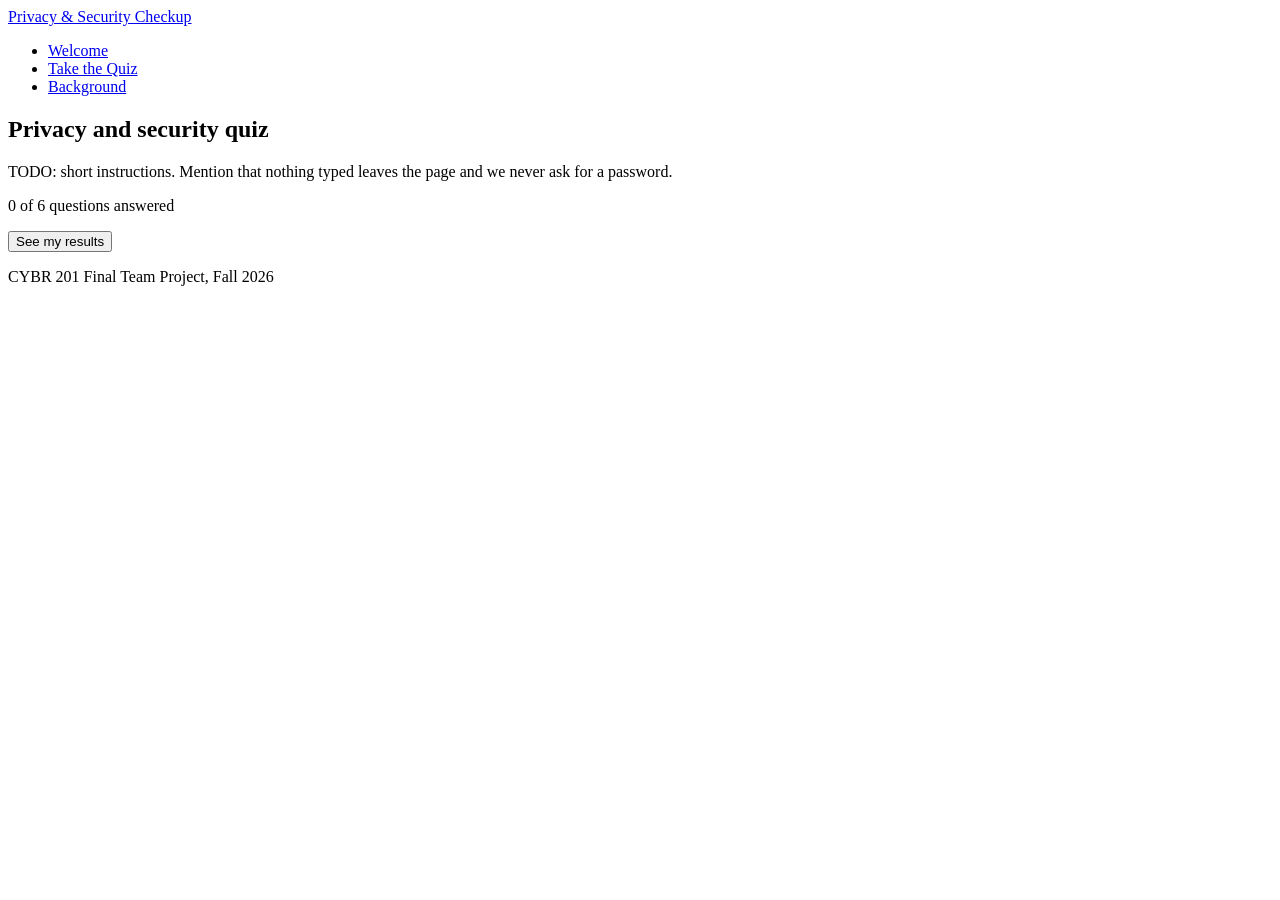
==== quiz.html @ f99be9a2 "Add barebones site structure Three linked pages, an empty stylesheet, and script.js with TODO stubs " ====
<!doctype html>
<html lang="en">
<head>
  <meta charset="utf-8">
  <meta name="viewport" content="width=device-width, initial-scale=1">
  <title>Privacy &amp; Security Checkup | Quiz</title>
  <link rel="stylesheet" href="styles.css">
</head>
<body>
  <header>
    <a href="index.html">Privacy &amp; Security Checkup</a>
    <nav aria-label="Main">
      <ul>
        <li><a href="index.html">Welcome</a></li>
        <li><a href="quiz.html" aria-current="page">Take the Quiz</a></li>
        <li><a href="background.html">Background</a></li>
      </ul>
    </nav>
  </header>

  <main>
    <section>
      <h1>Privacy and security quiz</h1>
      <p>TODO: short instructions. Mention that nothing typed leaves the page and we never ask for a password.</p>
    </section>

    <section>
      <!-- Progress counter (Feature 2 in script.js) -->
      <p id="progress-text">0 of 6 questions answered</p>

      <!-- Error messages from JavaScript validation go here -->
      <div id="form-errors" role="alert" hidden>
        <p>Please fix the following:</p>
        <ul id="error-list"></ul>
      </div>

      <form id="checkup-form">
        <!--
          TODO: add the fields from the proposal. Every field needs a <label>
          and HTML validation (required, minlength/maxlength, pattern).

          - First name or nickname (text, 2 to 30 letters)
          - 1. How do you handle passwords? (radio buttons)
          - 2. Do you use two-factor authentication? (radio buttons)
          - 3. How often do you install updates? (dropdown)
          - 4. Does your phone have a screen lock? (radio buttons)
          - 5. Who can see your social media profiles? (dropdown)
          - 6. Do you back up your phone and important files? (dropdown)
          - What worries you most? (checkboxes, at least one)
        -->

        <button type="submit">See my results</button>
      </form>

      <!-- Score and tips (Feature 3 in script.js) -->
      <div id="results" hidden>
        <h2 id="results-title"></h2>
        <ul id="results-tips"></ul>
      </div>
    </section>
  </main>

  <footer>
    <p>CYBR 201 Final Team Project, Fall 2026</p>
  </footer>

  <script src="script.js"></script>
</body>
</html>
---- styles.css ----
/* styles.css: shared by every page. No styling yet.

   TODO (CSS requirements from the guidelines):
   - Consistent colors and fonts
   - Box model: margin, padding, border
   - Flexbox or CSS Grid for part of the layout
   - Still usable when the browser window is narrow
   - Visible hover and focus styles on links and buttons
*/
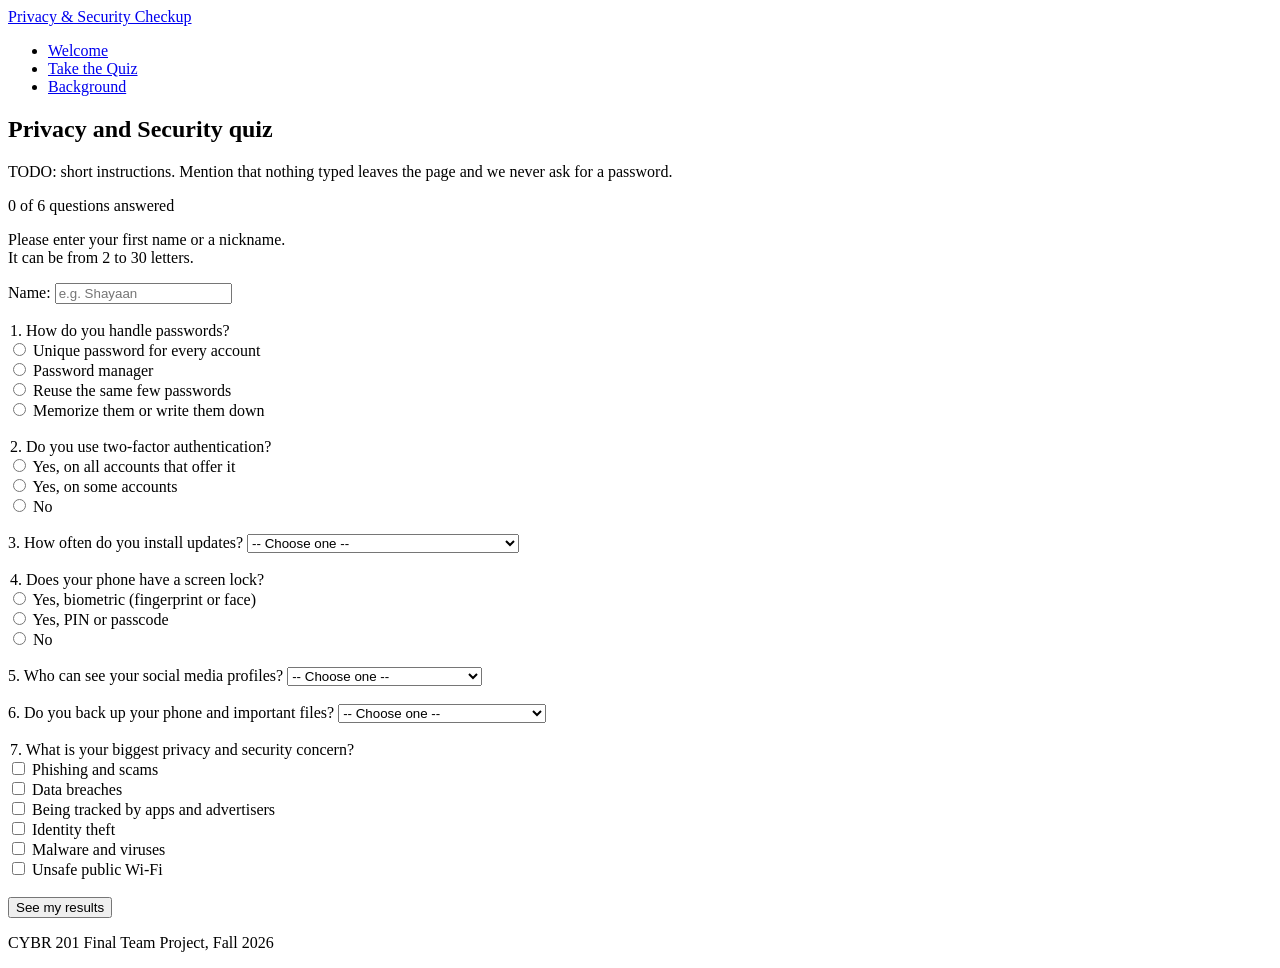
==== commit e5183eb3: "Added form widgets for quiz.html" ====
--- a/quiz.html
+++ b/quiz.html
@@ -20,7 +20,7 @@
 
   <main>
     <section>
-      <h1>Privacy and security quiz</h1>
+      <h1>Privacy and Security quiz</h1>
       <p>TODO: short instructions. Mention that nothing typed leaves the page and we never ask for a password.</p>
     </section>
 
@@ -38,16 +38,148 @@
         <!--
           TODO: add the fields from the proposal. Every field needs a <label>
           and HTML validation (required, minlength/maxlength, pattern).
-
-          - First name or nickname (text, 2 to 30 letters)
-          - 1. How do you handle passwords? (radio buttons)
-          - 2. Do you use two-factor authentication? (radio buttons)
-          - 3. How often do you install updates? (dropdown)
-          - 4. Does your phone have a screen lock? (radio buttons)
-          - 5. Who can see your social media profiles? (dropdown)
-          - 6. Do you back up your phone and important files? (dropdown)
-          - What worries you most? (checkboxes, at least one)
         -->
+
+        <!-- ** All line breaks should be temporary, as CSS should be used for proper spacing ** -->
+
+          <!-- - First name or nickname (text, 2 to 30 letters) -->
+          <p>Please enter your first name or a nickname.<br>
+          It can be from 2 to 30 letters.</p>
+            <div>
+              <label for="name">Name:</label>
+              <input type="text" id="responses" name="name" placeholder="e.g. Shayaan"
+              required minlength="2" maxlength="30" pattern="[A-Za-z]{2,30}">
+            </div>
+
+            <br>
+
+          <!-- 1. How do you handle passwords? (radio buttons) -->
+            <legend>1. How do you handle passwords?</legend>
+            <div>
+              <input type="radio" name="passwords" id="pw-unique" value="unique" required>
+              <label for="pw-unique">Unique password for every account</label>
+            </div>
+            <div>
+              <input type="radio" name="passwords" id="pw-manager" value="manager">
+              <label for="pw-manager">Password manager</label>
+            </div>
+            <div>
+              <input type="radio" name="passwords" id="pw-reuse" value="reuse">
+              <label for="pw-reuse">Reuse the same few passwords</label>
+            </div>
+            <div>
+              <input type="radio" name="passwords" id="pw-memory" value="memory">
+              <label for="pw-memory">Memorize them or write them down</label>
+            </div>
+
+            <br>
+
+          <!-- 2. Do you use two-factor authentication? (radio buttons) -->
+            <legend>2. Do you use two-factor authentication?</legend>
+            <div>
+              <input type="radio" name="two-factor" id="tfa-all" value="all" required>
+              <label for="tfa-all">Yes, on all accounts that offer it</label>
+            </div>
+            <div>
+              <input type="radio" name="two-factor" id="tfa-some" value="some">
+              <label for="tfa-some">Yes, on some accounts</label>
+            </div>
+            <div>
+              <input type="radio" name="two-factor" id="tfa-no" value="no">
+              <label for="tfa-no">No</label>
+            </div>
+
+            <br>
+
+          <!-- 3. How often do you install updates? (dropdown) -->
+          <div>
+            <label for="updates">3. How often do you install updates?</label>
+            <select id="updates" name="updates" required>
+              <option value="">-- Choose one --</option>
+              <option value="automatic">Automatically, as soon as they're available</option>
+              <option value="week">Within a week</option>
+              <option value="month">Within a month</option>
+              <option value="rarely">Rarely</option>
+              <option value="never">Never</option>
+            </select>
+          </div>
+
+            <br>
+
+          <!-- 4. Does your phone have a screen lock? (radio buttons) -->
+            <legend>4. Does your phone have a screen lock?</legend>
+            <div>
+              <input type="radio" name="screen-lock" id="lock-biometric" value="biometric" required>
+              <label for="lock-biometric">Yes, biometric (fingerprint or face)</label>
+            </div>
+            <div>
+              <input type="radio" name="screen-lock" id="lock-passcode" value="passcode">
+              <label for="lock-passcode">Yes, PIN or passcode</label>
+            </div>
+            <div>
+              <input type="radio" name="screen-lock" id="lock-none" value="none">
+              <label for="lock-none">No</label>
+            </div>
+
+            <br>
+
+          <!-- 5. Who can see your social media profiles? (dropdown) -->
+          <div>
+            <label for="social">5. Who can see your social media profiles?</label>
+            <select id="social" name="social" required>
+              <option value="">-- Choose one --</option>
+              <option value="public">Anyone (public)</option>
+              <option value="friends-of-friends">Friends and friends of friends</option>
+              <option value="friends">Friends only</option>
+              <option value="private">Only me</option>
+              <option value="none">I don't use social media</option>
+            </select>
+          </div>
+
+            <br>
+
+          <!-- 6. Do you back up your phone and important files? (dropdown) -->
+          <div>
+            <label for="backup">6. Do you back up your phone and important files?</label>
+            <select id="backup" name="backup" required>
+              <option value="">-- Choose one --</option>
+              <option value="automatic">Yes, automatically</option>
+              <option value="manual">Yes, manually from time to time</option>
+              <option value="rarely">Rarely</option>
+              <option value="never">Never</option>
+            </select>
+          </div>
+
+            <br>
+
+          <!-- 7. What are your biggest privacy and security concerns? (checkboxes, at least two) -->
+            <legend>7. What is your biggest privacy and security concern?</legend>
+            <div>
+              <input type="checkbox" name="concerns" id="c-phishing" value="phishing">
+              <label for="c-phishing">Phishing and scams</label>
+            </div>
+            <div>
+              <input type="checkbox" name="concerns" id="c-breach" value="data-breach">
+              <label for="c-breach">Data breaches</label>
+            </div>
+            <div>
+              <input type="checkbox" name="concerns" id="c-tracking" value="tracking">
+              <label for="c-tracking">Being tracked by apps and advertisers</label>
+            </div>
+            <div>
+              <input type="checkbox" name="concerns" id="c-identity" value="identity-theft">
+              <label for="c-identity">Identity theft</label>
+            </div>
+            <div>
+              <input type="checkbox" name="concerns" id="c-malware" value="malware">
+              <label for="c-malware">Malware and viruses</label>
+            </div>
+            <div>
+              <input type="checkbox" name="concerns" id="c-wifi" value="public-wifi">
+              <label for="c-wifi">Unsafe public Wi-Fi</label>
+            </div>
+
+			<br>
 
         <button type="submit">See my results</button>
       </form>
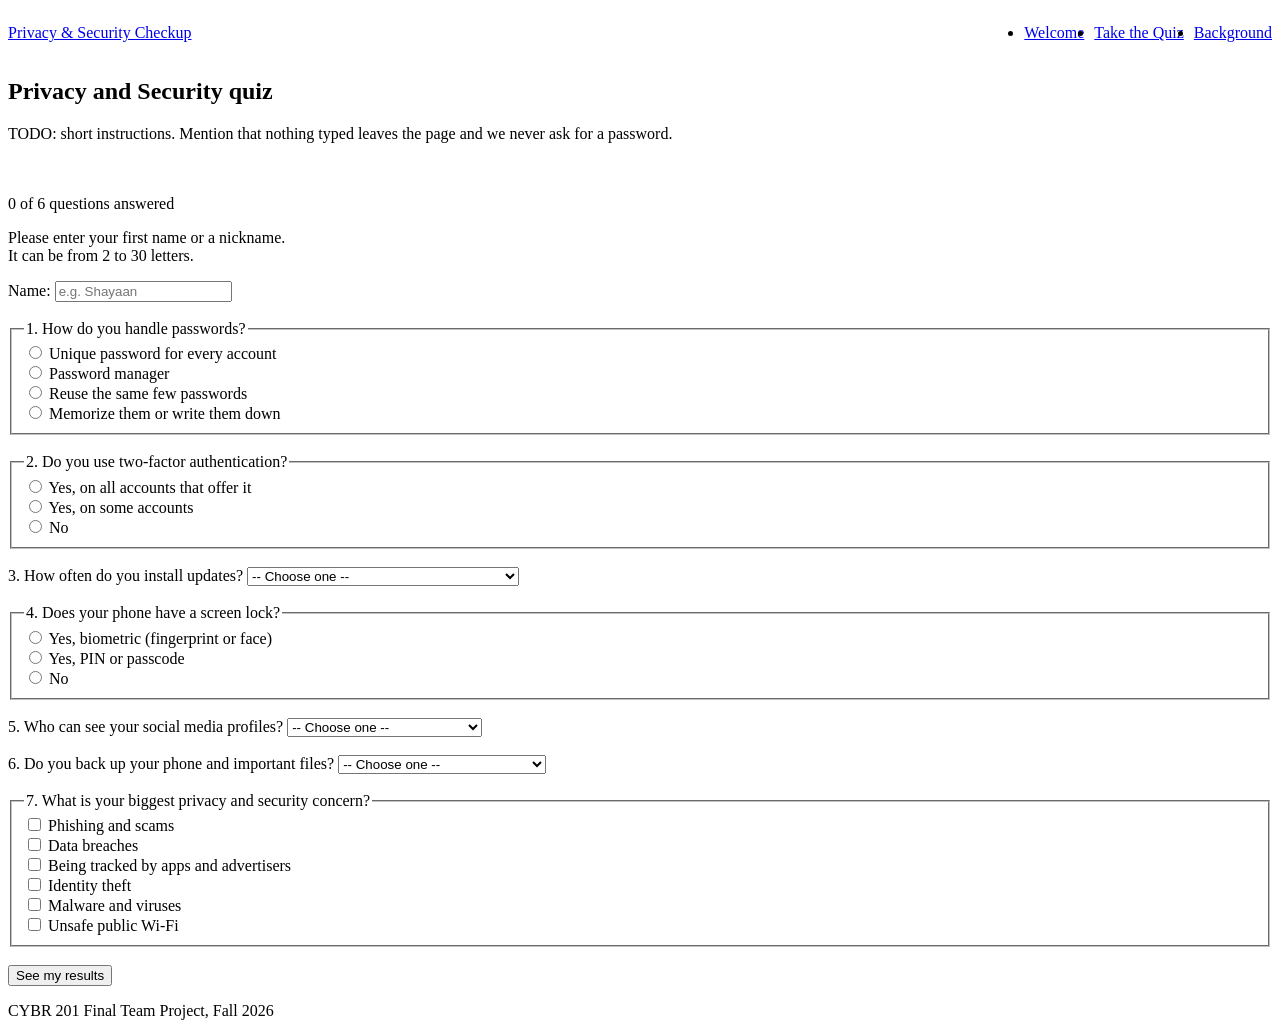
==== commit fd1ddee1: "Link the name label and wrap question groups in fieldsets The name label pointed at id="name" but th" ====
--- a/quiz.html
+++ b/quiz.html
@@ -47,13 +47,14 @@
           It can be from 2 to 30 letters.</p>
             <div>
               <label for="name">Name:</label>
-              <input type="text" id="responses" name="name" placeholder="e.g. Shayaan"
+              <input type="text" id="name" name="name" placeholder="e.g. Shayaan"
               required minlength="2" maxlength="30" pattern="[A-Za-z]{2,30}">
             </div>
 
             <br>
 
           <!-- 1. How do you handle passwords? (radio buttons) -->
+          <fieldset>
             <legend>1. How do you handle passwords?</legend>
             <div>
               <input type="radio" name="passwords" id="pw-unique" value="unique" required>
@@ -71,10 +72,12 @@
               <input type="radio" name="passwords" id="pw-memory" value="memory">
               <label for="pw-memory">Memorize them or write them down</label>
             </div>
+          </fieldset>
 
             <br>
 
           <!-- 2. Do you use two-factor authentication? (radio buttons) -->
+          <fieldset>
             <legend>2. Do you use two-factor authentication?</legend>
             <div>
               <input type="radio" name="two-factor" id="tfa-all" value="all" required>
@@ -88,6 +91,7 @@
               <input type="radio" name="two-factor" id="tfa-no" value="no">
               <label for="tfa-no">No</label>
             </div>
+          </fieldset>
 
             <br>
 
@@ -107,6 +111,7 @@
             <br>
 
           <!-- 4. Does your phone have a screen lock? (radio buttons) -->
+          <fieldset>
             <legend>4. Does your phone have a screen lock?</legend>
             <div>
               <input type="radio" name="screen-lock" id="lock-biometric" value="biometric" required>
@@ -120,6 +125,7 @@
               <input type="radio" name="screen-lock" id="lock-none" value="none">
               <label for="lock-none">No</label>
             </div>
+          </fieldset>
 
             <br>
 
@@ -153,6 +159,7 @@
             <br>
 
           <!-- 7. What are your biggest privacy and security concerns? (checkboxes, at least two) -->
+          <fieldset>
             <legend>7. What is your biggest privacy and security concern?</legend>
             <div>
               <input type="checkbox" name="concerns" id="c-phishing" value="phishing">
@@ -178,6 +185,7 @@
               <input type="checkbox" name="concerns" id="c-wifi" value="public-wifi">
               <label for="c-wifi">Unsafe public Wi-Fi</label>
             </div>
+          </fieldset>
 
 			<br>
 
--- a/styles.css
+++ b/styles.css
@@ -1,9 +1,19 @@
-/* styles.css: shared by every page. No styling yet.
+header {
+  display: flex;
+  justify-content: space-between;
+  align-items: center;
+  flex-wrap: wrap;
+  gap: 16px;
+}
 
-   TODO (CSS requirements from the guidelines):
-   - Consistent colors and fonts
-   - Box model: margin, padding, border
-   - Flexbox or CSS Grid for part of the layout
-   - Still usable when the browser window is narrow
-   - Visible hover and focus styles on links and buttons
-*/
+nav ul {
+  display: flex;
+  flex-wrap: wrap;
+  gap: 10px;
+}
+
+main {
+  display: flex;
+  flex-direction: column;
+  gap: 20px;
+}
